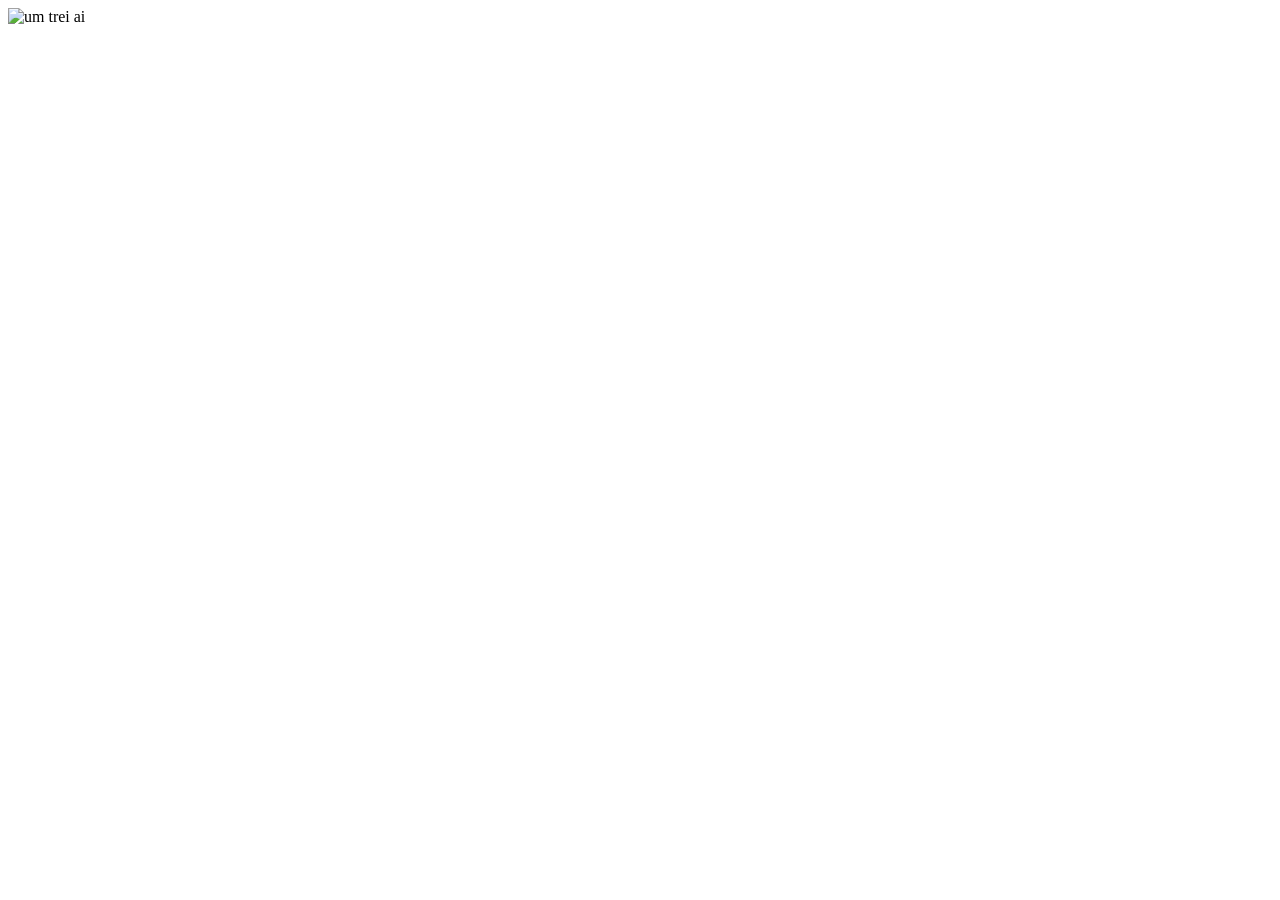
==== algo.html @ 74da8c2a "." ====
<!DOCTYPE html>
<html lang="pt br">
<head>
    <meta charset="UTF-8">
    <meta name="viewport" content="width=device-width, initial-scale=1.0">
    <title>Document</title>
</head>
<body>
    
</body>
</html>
<img src="" alt="um trei ai">
<h1></h1>
<a href=""></a>
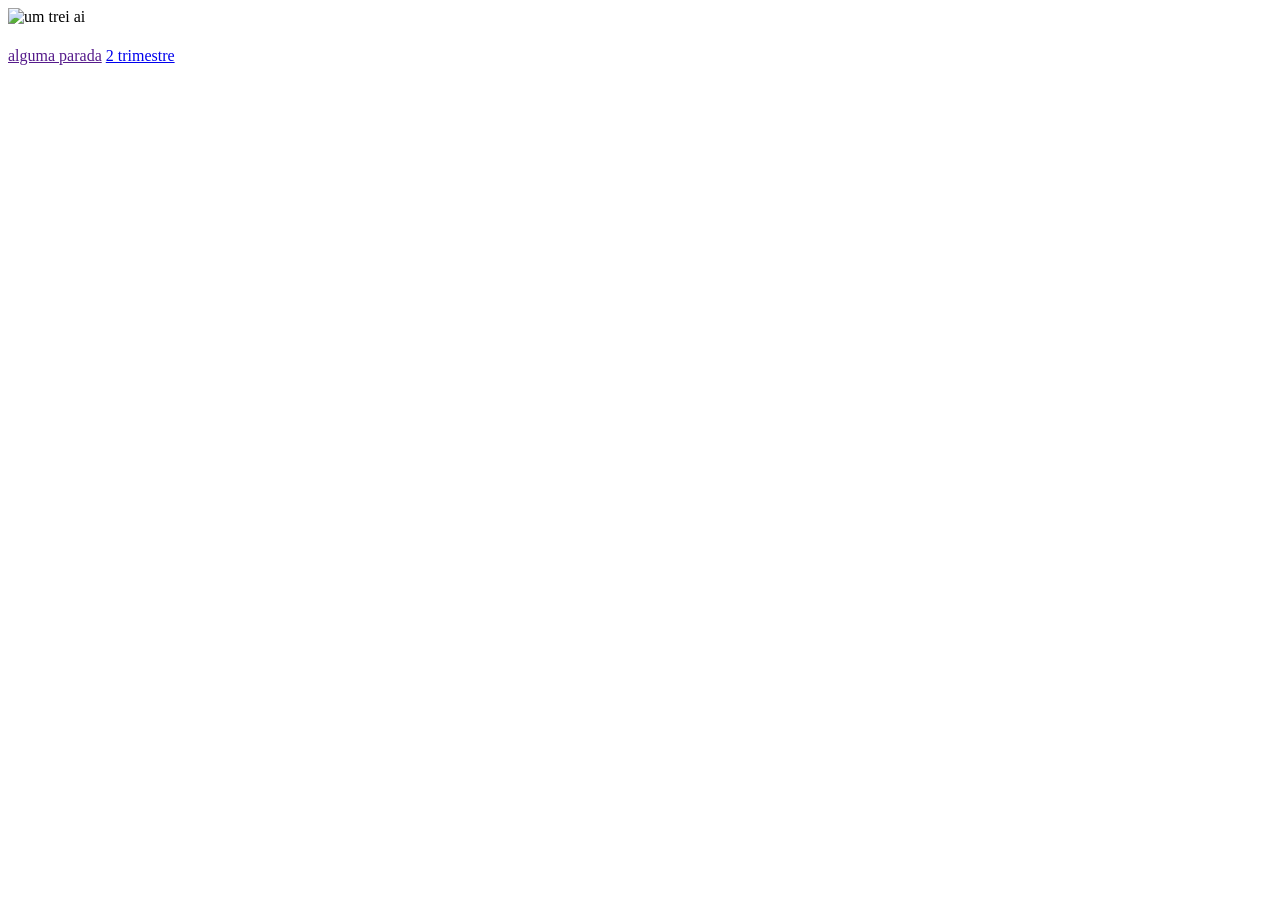
==== commit 6be7a0fb: "." ====
--- a/algo.html
+++ b/algo.html
@@ -11,4 +11,5 @@
 </html>
 <img src="" alt="um trei ai">
 <h1></h1>
-<a href=""></a>+<a href="">alguma parada</a>
+<a href="#">2 trimestre</a>
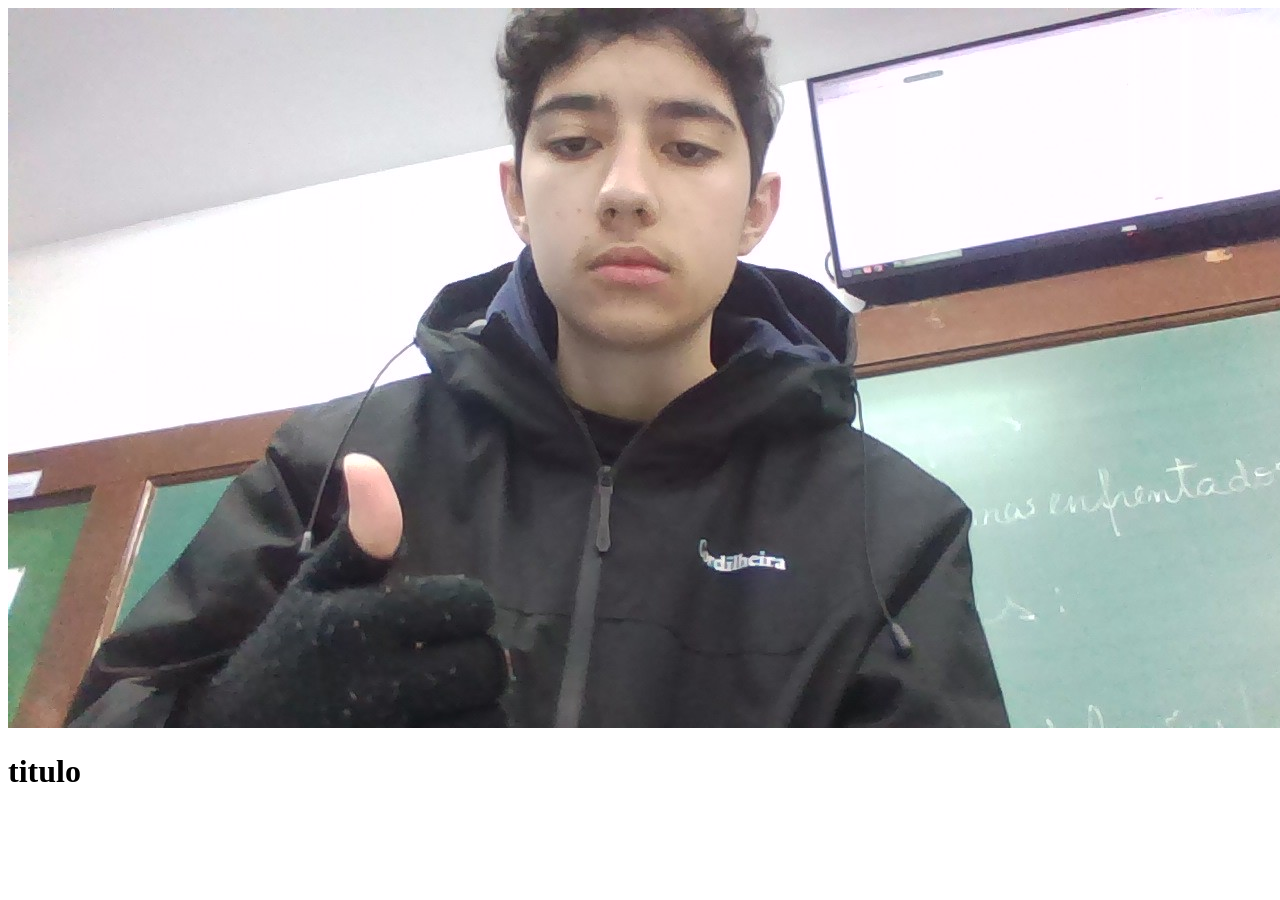
==== commit fa4fff3e: "dd" ====
--- a/algo.html
+++ b/algo.html
@@ -6,10 +6,9 @@
     <title>Document</title>
 </head>
 <body>
-    
+    <img src="./IMG_20260511_091110.jpg" alt="um trei ai">
+
+<h1>titulo</h1>
+
 </body>
 </html>
-<img src="" alt="um trei ai">
-<h1></h1>
-<a href="">alguma parada</a>
-<a href="#">2 trimestre</a>
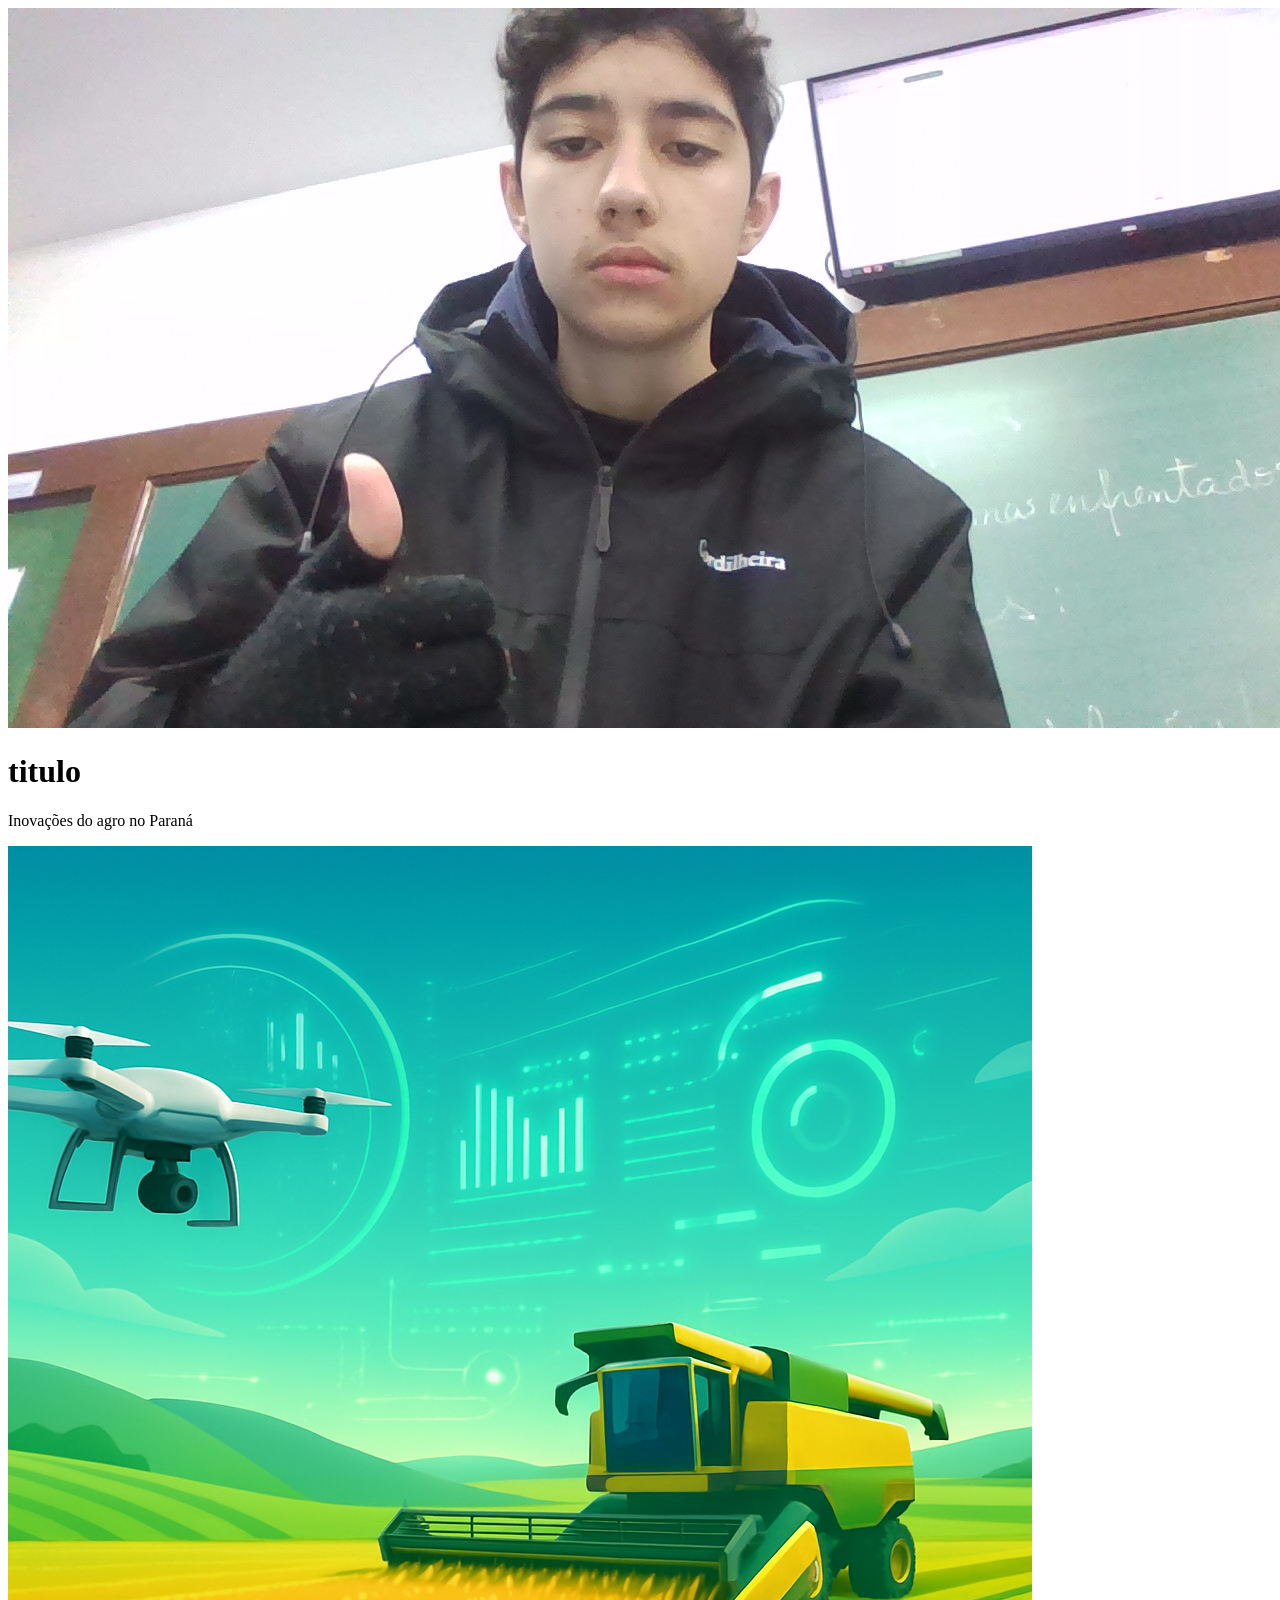
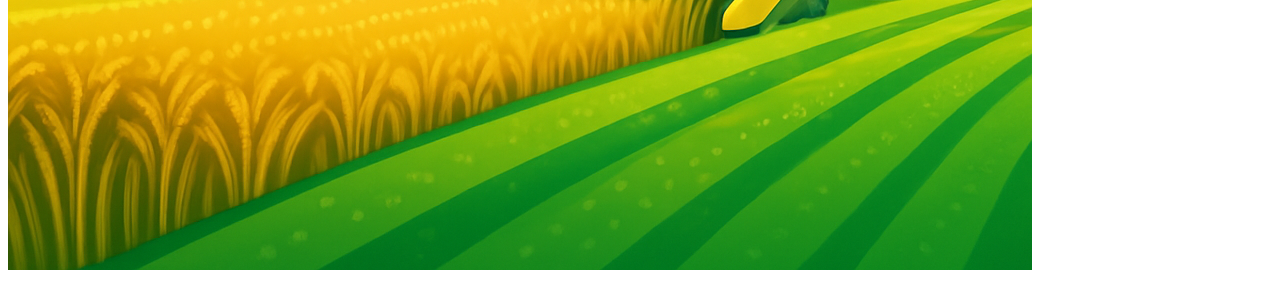
==== commit 8de07ba4: "werftg" ====
--- a/algo.html
+++ b/algo.html
@@ -9,6 +9,7 @@
     <img src="./IMG_20260511_091110.jpg" alt="um trei ai">
 
 <h1>titulo</h1>
-
+<p>Inovações do agro no Paraná</p>
+<img src="./criar imagem sobre agro e inovações tecnológicas.jpg" alt="">
 </body>
 </html>
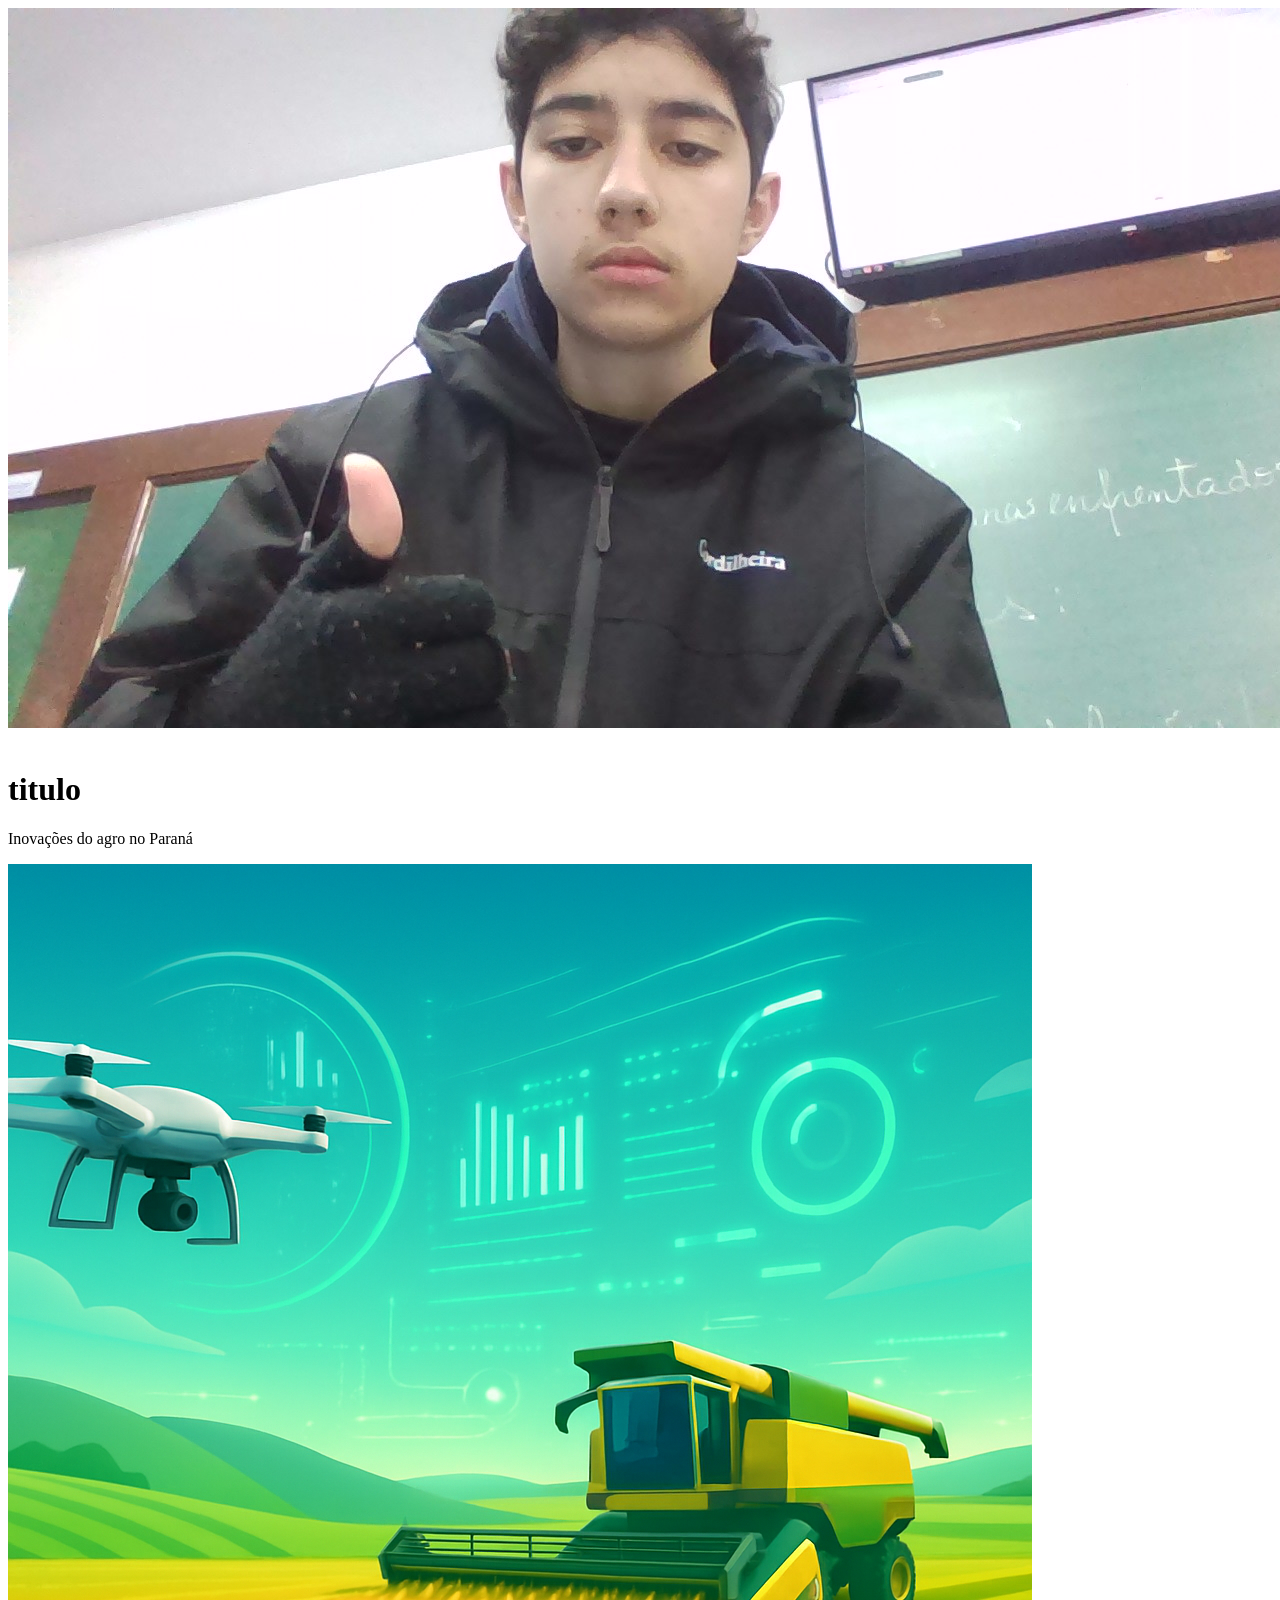
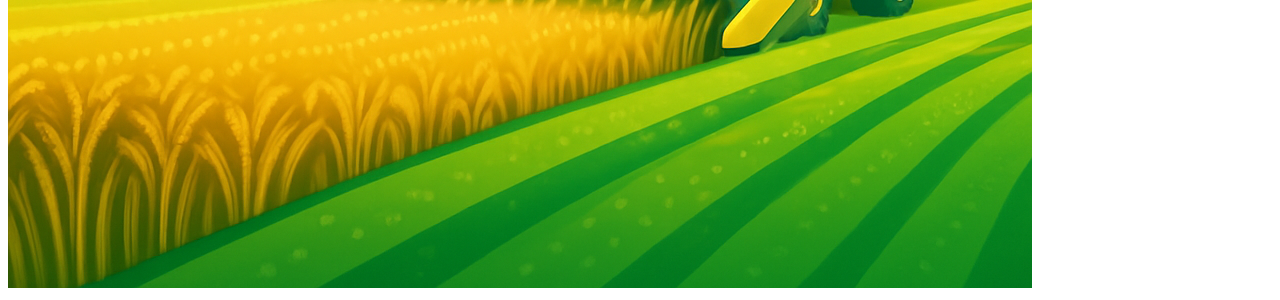
==== commit 23a4448d: "." ====
--- a/algo.html
+++ b/algo.html
@@ -7,6 +7,12 @@
 </head>
 <body>
     <img src="./IMG_20260511_091110.jpg" alt="um trei ai">
+    <img src="" alt="">
+    <img src="" alt="">
+    <img src="" alt="">
+    <img src="" alt="">
+    <img src="" alt="">
+    <img src="" alt="">
 
 <h1>titulo</h1>
 <p>Inovações do agro no Paraná</p>
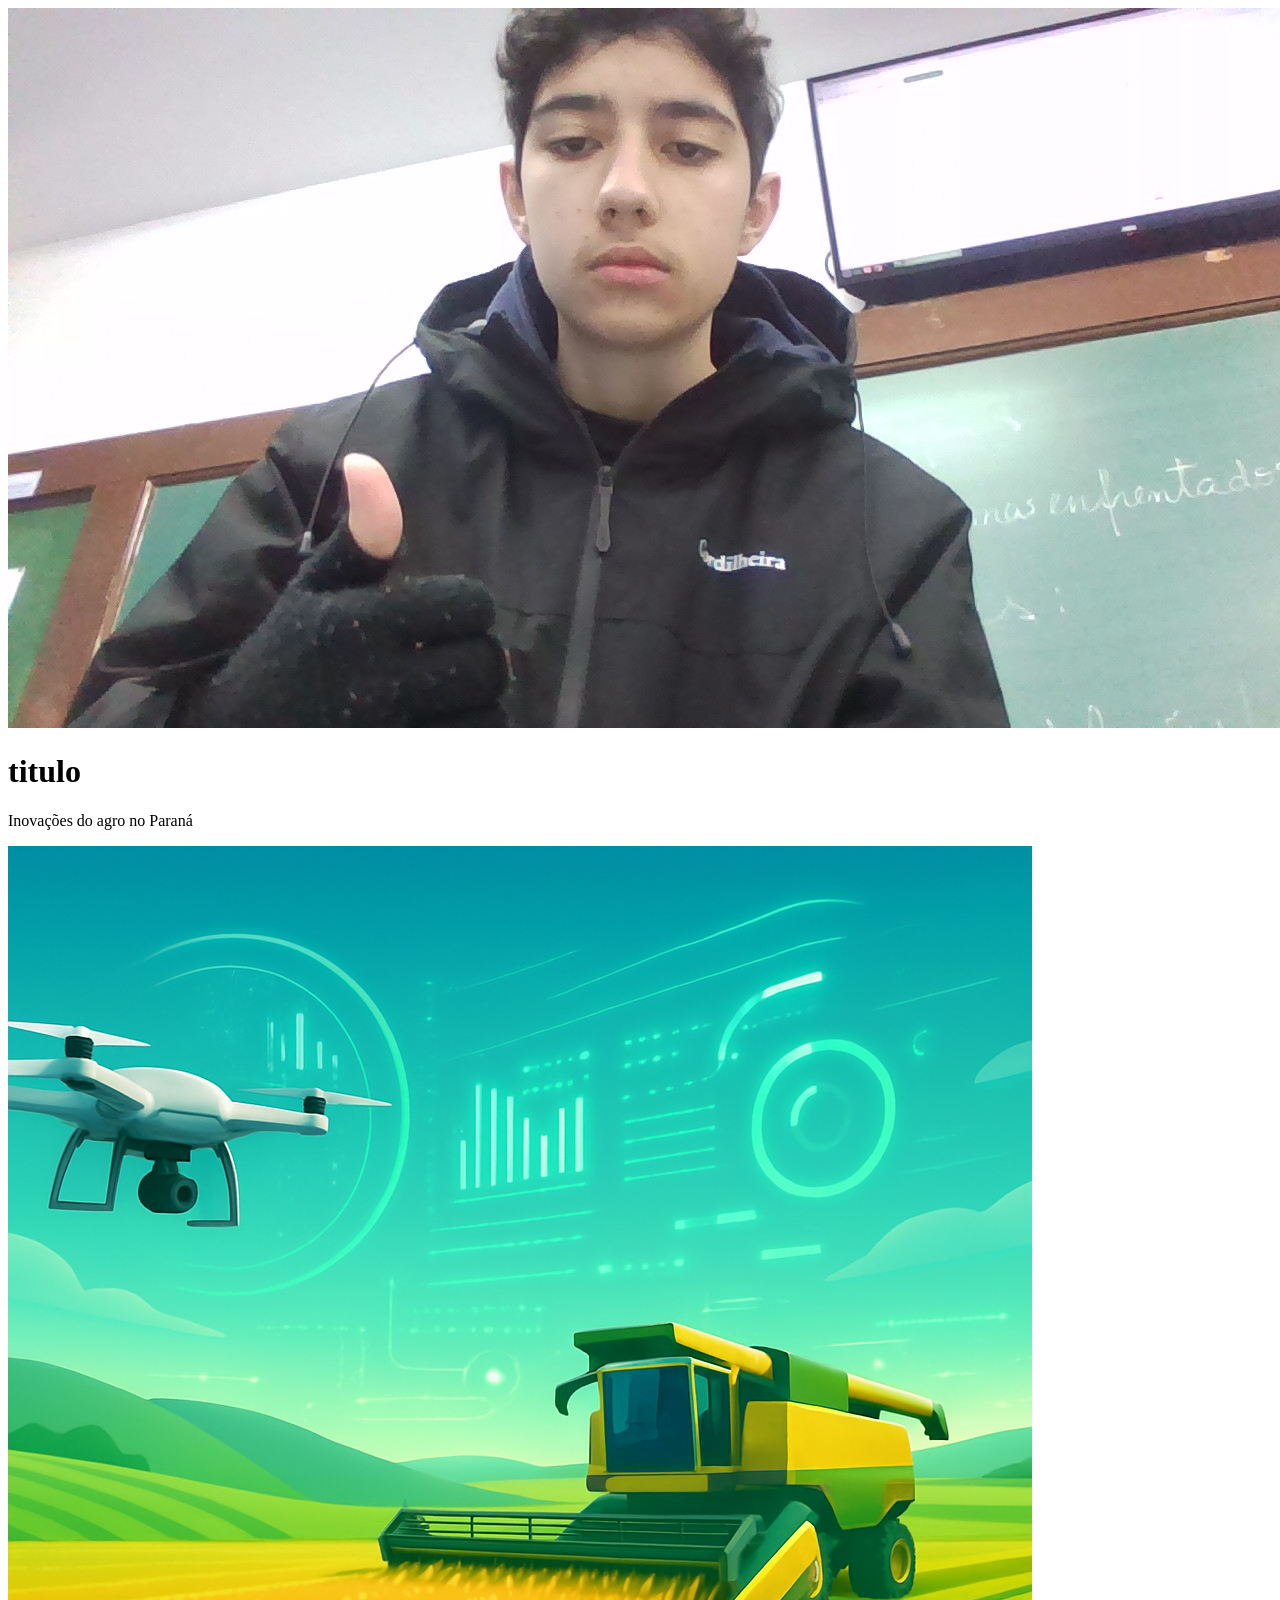
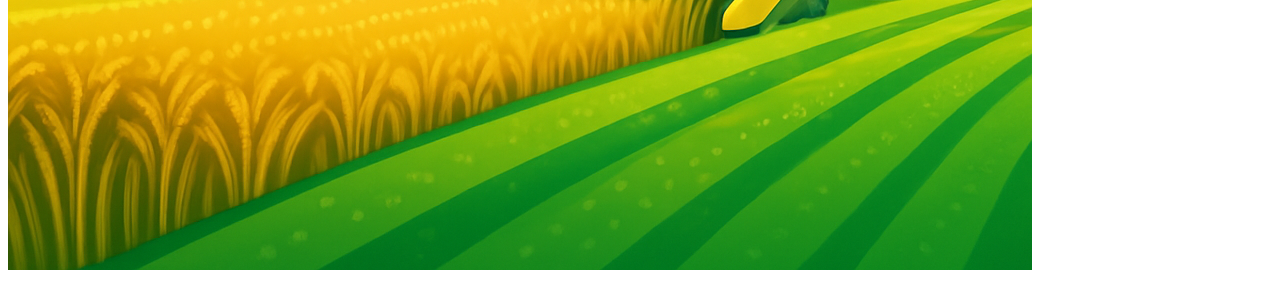
==== commit 92a065aa: "." ====
--- a/algo.html
+++ b/algo.html
@@ -7,12 +7,6 @@
 </head>
 <body>
     <img src="./IMG_20260511_091110.jpg" alt="um trei ai">
-    <img src="" alt="">
-    <img src="" alt="">
-    <img src="" alt="">
-    <img src="" alt="">
-    <img src="" alt="">
-    <img src="" alt="">
 
 <h1>titulo</h1>
 <p>Inovações do agro no Paraná</p>
